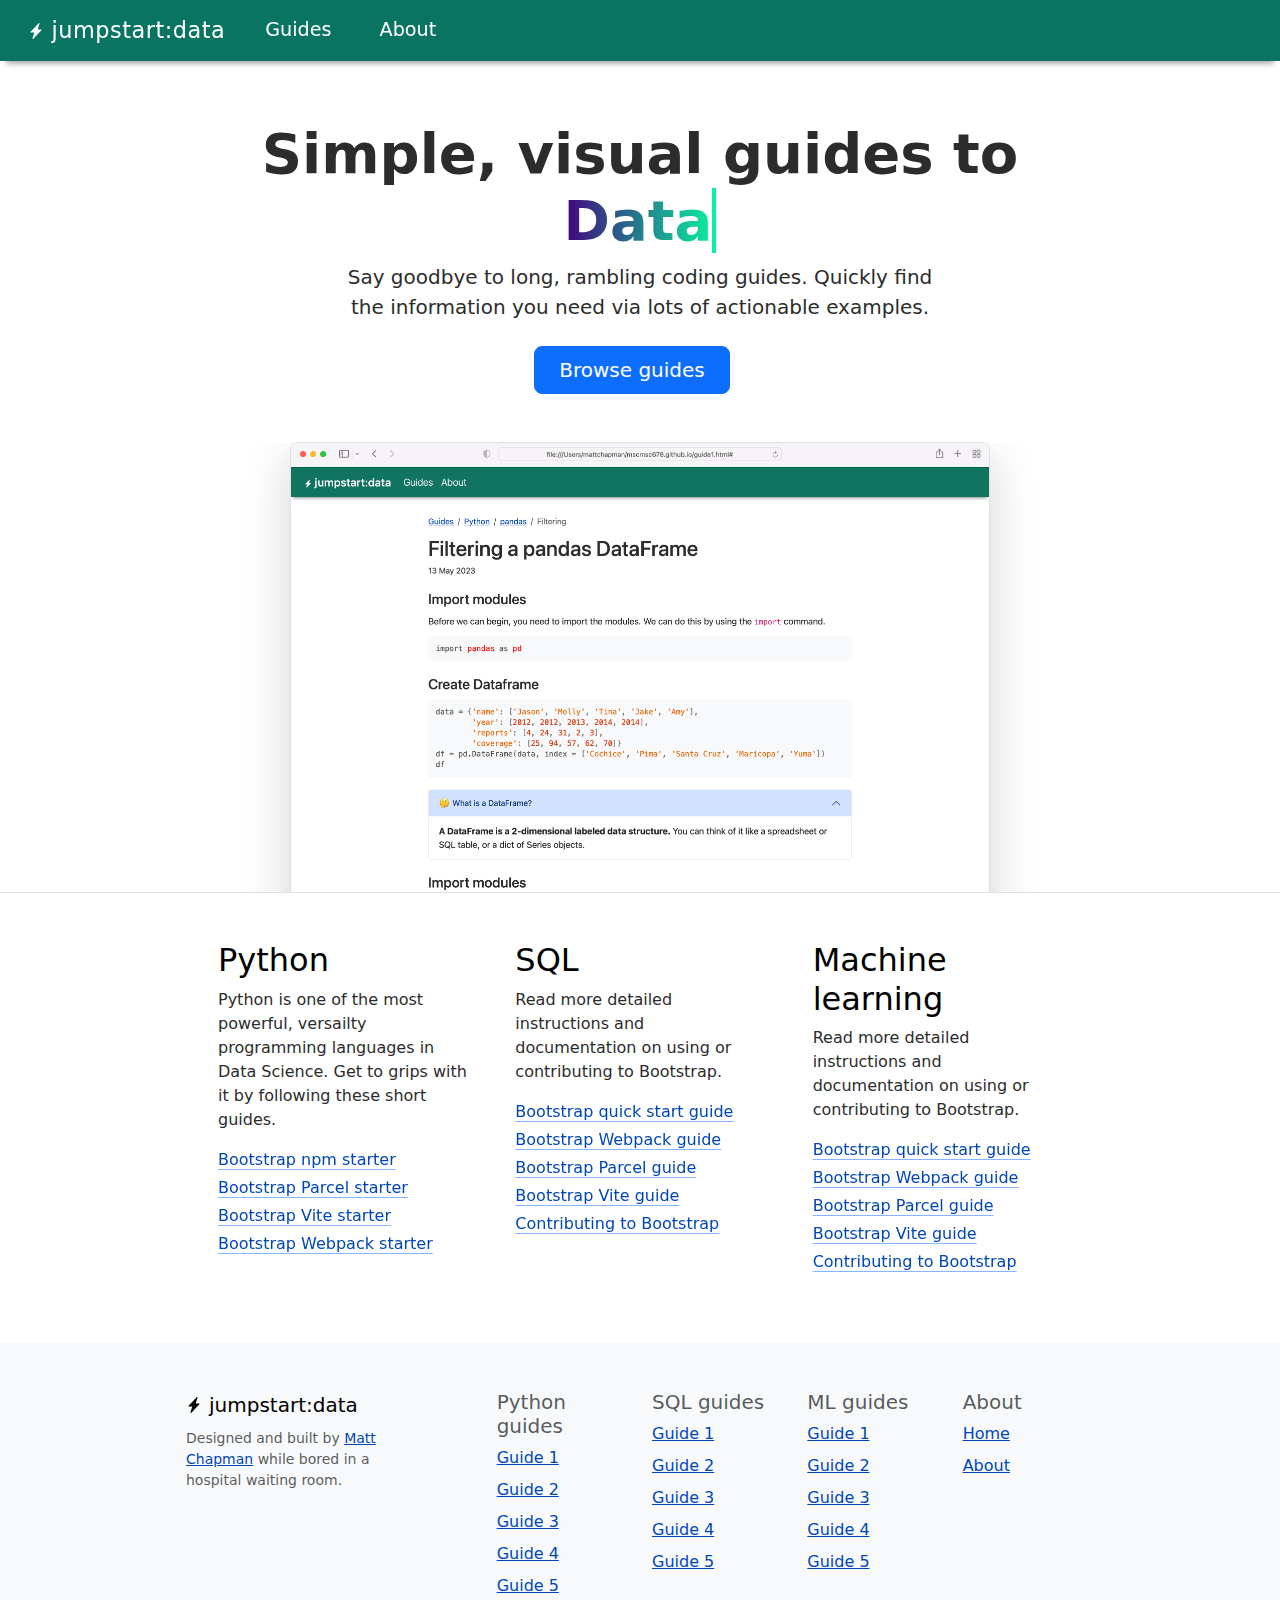
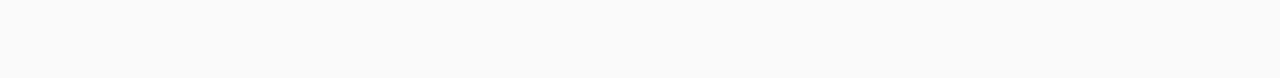
==== index.html @ bc406970 "fixed indentation and burger menu icon" ====
<!DOCTYPE html>
<html>
<head>
    <title>jumpstart:data</title>
    <meta charset="utf-8" />
    <meta name="viewport" content="width=device-width, initial-scale=1">
    <link href="https://cdn.jsdelivr.net/npm/bootstrap@5.3.0-alpha3/dist/css/bootstrap.min.css" rel="stylesheet">
    <link href="syntax.css" rel="stylesheet">
    <link href="custom.css" rel="stylesheet"> 
</head>
<body>

    <nav class="navbar navbar-expand-md navbar-dark fixed-top" style="background-color: rgba(0,111,92, .97)">
        <div class="container-fluid">
            <a href="#" class="navbar-brand mx-3">
                <svg xmlns="http://www.w3.org/2000/svg" width="16" height="16" fill="currentColor" class="bi bi-lightning-charge-fill" viewBox="0 0 16 16">
                    <path d="M11.251.068a.5.5 0 0 1 .227.58L9.677 6.5H13a.5.5 0 0 1 .364.843l-8 8.5a.5.5 0 0 1-.842-.49L6.323 9.5H3a.5.5 0 0 1-.364-.843l8-8.5a.5.5 0 0 1 .615-.09z"/>
                  </svg>
                jumpstart:data
            </a>
            <button class="navbar-toggler" data-bs-toggle="collapse" data-bs-target="#nav" aria-controls="nav" aria-label="Expand Navigation">
                <div class="navbar-toggler-icon"></div>
                <span>
                    <i class="fa fa-bars"></i>
                </span>
            </button>
            <div class="collapse navbar-collapse" id="nav">
                <ul class="navbar-nav">
                    <!-- <li class="nav-item">
                        <a href="index.html" class="nav-link active px-sm-0 px-md-2" aria-current="page">Home</a>
                    </li> -->
                    <li class="nav-item mx-3">
                        <a href="guide1.html" class="nav-link px-sm-0 px-md-2">Guides</a>
                    </li>
                    <li class="nav-item mx-3">
                        <a href="#" class="nav-link px-sm-0 px-md-2">About</a>
                    </li>
                    <!-- <li>
                        <div class="bd-search" id="docsearch" data-bd-docs-version="5.2"><button type="button" class="DocSearch DocSearch-Button" aria-label="Search"><span class="DocSearch-Button-Container"><svg width="20" height="20" class="DocSearch-Search-Icon" viewBox="0 0 20 20"><path d="M14.386 14.386l4.0877 4.0877-4.0877-4.0877c-2.9418 2.9419-7.7115 2.9419-10.6533 0-2.9419-2.9418-2.9419-7.7115 0-10.6533 2.9418-2.9419 7.7115-2.9419 10.6533 0 2.9419 2.9418 2.9419 7.7115 0 10.6533z" stroke="currentColor" fill="none" fill-rule="evenodd" stroke-linecap="round" stroke-linejoin="round"></path></svg><span class="DocSearch-Button-Placeholder">Search</span></span><span class="DocSearch-Button-Keys"><kbd class="DocSearch-Button-Key">⌘</kbd><kbd class="DocSearch-Button-Key">K</kbd></span></button></div>
                    </li> -->
                    <!-- <li class="nav-item d-none d-sm-block d-md-none">
                        <button type="button" class="btn btn-warning navbar-btn">
                            <a href="#" class="external text-decoration-none text-reset">Buy me a coffee?</a>
                        </button>
                    </li> -->
                </ul>                
                <!-- <form class="d-flex" role="search">
                    <input class="form-control me-2" type="search" placeholder="Search" aria-label="Search">
                    <button class="btn btn-outline-success" type="submit">Search</button>
                </form> -->
            </div>
            <!-- <button type="button" class="btn btn-warning navbar-btn d-none d-md-block">
                <a href="#" class="external text-decoration-none text-reset">Buy me a coffee?</a>
            </button> -->
        </div>
    </nav>

      <div class="px-4 pt-5 my-5 text-center border-bottom">
        <h1 class="display-4 fw-bold mt-4">Simple, visual guides to <br><a href="#" class="h1-gradient typewrite" data-period="2000" data-type='[ "Data Science", "Machine Learning", "Python", "Data Analysis", "SQL", "Artificial Intelligence" ]'><span class="wrap"></span></a></h1>
        <div class="col-lg-6 col-sm-8 col-12 mx-auto">
          <p class="lead mb-4">Say goodbye to long, rambling coding guides. Quickly find the information you need via lots of actionable examples.</p>
          <div class="d-grid gap-2 d-sm-flex justify-content-sm-center mb-5">
            <button type="button" class="btn btn-primary btn-lg px-4 me-sm-3">Browse guides</button>
            <!-- <button type="button" class="btn btn-outline-secondary btn-lg px-4">Secondary</button> -->
          </div>
        </div>
        <div class="overflow-hidden">
          <div class="container-fluid px-sm-5 px-0">
            <img src="example-guide.png" class="img-fluid border rounded-3 shadow-lg mb-4" alt="Example guide" width="700" height="500" loading="lazy">
          </div>
        </div>
      </div>

    <div class="container px-5 pt-0 pb-5">
      <div class="row g-5">
        <div class="col-md-6 col-xl-4">
          <h2 class="text-body-emphasis">Python</h2>
          <p>Python is one of the most powerful, versailty programming languages in Data Science. Get to grips with it by following these short guides.</p>
          <ul class="list-unstyled ps-0">
            <li>
              <a class="icon-link mb-1" href="https://github.com/twbs/examples/tree/main/icons-font" rel="noopener" target="_blank">
                <!-- <svg class="bi" width="16" height="16"><use xlink:href="#arrow-right-circle"></use></svg> -->
                Bootstrap npm starter
              </a>
            </li>
            <li>
              <a class="icon-link mb-1" href="https://github.com/twbs/examples/tree/main/parcel" rel="noopener" target="_blank">
                <!-- <svg class="bi" width="16" height="16"><use xlink:href="#arrow-right-circle"></use></svg> -->
                Bootstrap Parcel starter
              </a>
            </li>
            <li>
              <a class="icon-link mb-1" href="https://github.com/twbs/examples/tree/main/vite" rel="noopener" target="_blank">
                <!-- <svg class="bi" width="16" height="16"><use xlink:href="#arrow-right-circle"></use></svg> -->
                Bootstrap Vite starter
              </a>
            </li>
            <li>
              <a class="icon-link mb-1" href="https://github.com/twbs/examples/tree/main/webpack" rel="noopener" target="_blank">
                <!-- <svg class="bi" width="16" height="16"><use xlink:href="#arrow-right-circle"></use></svg> -->
                Bootstrap Webpack starter
              </a>
            </li>
          </ul>
        </div>
  
        <div class="col-md-6 col-xl-4">
          <h2 class="text-body-emphasis">SQL</h2>
          <p>Read more detailed instructions and documentation on using or contributing to Bootstrap.</p>
          <ul class="list-unstyled ps-0">
            <li>
              <a class="icon-link mb-1" href="/docs/5.3/getting-started/introduction/">
                <!-- <svg class="bi" width="16" height="16"><use xlink:href="#arrow-right-circle"></use></svg> -->
                Bootstrap quick start guide
              </a>
            </li>
            <li>
              <a class="icon-link mb-1" href="/docs/5.3/getting-started/webpack/">
                <!-- <svg class="bi" width="16" height="16"><use xlink:href="#arrow-right-circle"></use></svg> -->
                Bootstrap Webpack guide
              </a>
            </li>
            <li>
              <a class="icon-link mb-1" href="/docs/5.3/getting-started/parcel/">
                <!-- <svg class="bi" width="16" height="16"><use xlink:href="#arrow-right-circle"></use></svg> -->
                Bootstrap Parcel guide
              </a>
            </li>
            <li>
              <a class="icon-link mb-1" href="/docs/5.3/getting-started/vite/">
                <!-- <svg class="bi" width="16" height="16"><use xlink:href="#arrow-right-circle"></use></svg> -->
                Bootstrap Vite guide
              </a>
            </li>
            <li>
              <a class="icon-link mb-1" href="/docs/5.3/getting-started/contribute/">
                <!-- <svg class="bi" width="16" height="16"><use xlink:href="#arrow-right-circle"></use></svg> -->
                Contributing to Bootstrap
              </a>
            </li>
          </ul>
        </div>

      <div class="col-md-6 col-xl-4">
        <h2 class="text-body-emphasis">Machine learning</h2>
        <p>Read more detailed instructions and documentation on using or contributing to Bootstrap.</p>
        <ul class="list-unstyled ps-0">
          <li>
            <a class="icon-link mb-1" href="/docs/5.3/getting-started/introduction/">
              <!-- <svg class="bi" width="16" height="16"><use xlink:href="#arrow-right-circle"></use></svg> -->
              Bootstrap quick start guide
            </a>
          </li>
          <li>
            <a class="icon-link mb-1" href="/docs/5.3/getting-started/webpack/">
              <!-- <svg class="bi" width="16" height="16"><use xlink:href="#arrow-right-circle"></use></svg> -->
              Bootstrap Webpack guide
            </a>
          </li>
          <li>
            <a class="icon-link mb-1" href="/docs/5.3/getting-started/parcel/">
              <!-- <svg class="bi" width="16" height="16"><use xlink:href="#arrow-right-circle"></use></svg> -->
              Bootstrap Parcel guide
            </a>
          </li>
          <li>
            <a class="icon-link mb-1" href="/docs/5.3/getting-started/vite/">
              <!-- <svg class="bi" width="16" height="16"><use xlink:href="#arrow-right-circle"></use></svg> -->
              Bootstrap Vite guide
            </a>
          </li>
          <li>
            <a class="icon-link mb-1" href="/docs/5.3/getting-started/contribute/">
              <!-- <svg class="bi" width="16" height="16"><use xlink:href="#arrow-right-circle"></use></svg> -->
              Contributing to Bootstrap
            </a>
          </li>
        </ul>
      </div>
    </div>
    </div>

    <footer class="bd-footer px-3 pt-5 py-4 py-md-5 bg-body-tertiary">
        <div class="container px-4 px-md-3 text-body-secondary">
          <div class="row">
            <div class="col-lg-3 mb-3">
              <!-- <a class="d-inline-flex align-items-center mb-2 text-body-emphasis text-decoration-none" href="/" aria-label="Jumpstart Data">
                <svg xmlns="http://www.w3.org/2000/svg" width="40" height="32" class="d-block me-2" viewBox="0 0 118 94" role="img"><title>Bootstrap</title><path fill-rule="evenodd" clip-rule="evenodd" d="M24.509 0c-6.733 0-11.715 5.893-11.492 12.284.214 6.14-.064 14.092-2.066 20.577C8.943 39.365 5.547 43.485 0 44.014v5.972c5.547.529 8.943 4.649 10.951 11.153 2.002 6.485 2.28 14.437 2.066 20.577C12.794 88.106 17.776 94 24.51 94H93.5c6.733 0 11.714-5.893 11.491-12.284-.214-6.14.064-14.092 2.066-20.577 2.009-6.504 5.396-10.624 10.943-11.153v-5.972c-5.547-.529-8.934-4.649-10.943-11.153-2.002-6.484-2.28-14.437-2.066-20.577C105.214 5.894 100.233 0 93.5 0H24.508zM80 57.863C80 66.663 73.436 72 62.543 72H44a2 2 0 01-2-2V24a2 2 0 012-2h18.437c9.083 0 15.044 4.92 15.044 12.474 0 5.302-4.01 10.049-9.119 10.88v.277C75.317 46.394 80 51.21 80 57.863zM60.521 28.34H49.948v14.934h8.905c6.884 0 10.68-2.772 10.68-7.727 0-4.643-3.264-7.207-9.012-7.207zM49.948 49.2v16.458H60.91c7.167 0 10.964-2.876 10.964-8.281 0-5.406-3.903-8.178-11.425-8.178H49.948z" fill="currentColor"></path></svg>
                <span class="fs-5">Matt Chapman</span>
              </a> -->
              <a class="d-inline-flex align-items-center mb-2 text-body-emphasis text-decoration-none" href="#" aria-label="Jumpstart Data">
                <svg xmlns="http://www.w3.org/2000/svg" width="16" height="16" fill="currentColor" class="bi bi-lightning-charge-fill" viewBox="0 0 16 16">
                    <path d="M11.251.068a.5.5 0 0 1 .227.58L9.677 6.5H13a.5.5 0 0 1 .364.843l-8 8.5a.5.5 0 0 1-.842-.49L6.323 9.5H3a.5.5 0 0 1-.364-.843l8-8.5a.5.5 0 0 1 .615-.09z"/>
                </svg>
                  <span class="fs-5 footer-brand">jumpstart:data</span>
              </a>
              <ul class="list-unstyled small">
                <li class="mb-2">Designed and built by <a href="https://medium.com/@mattchapmanmsc">Matt Chapman</a> while bored in a hospital waiting room.</a></li>
                <!-- <li class="mb-2">Code licensed <a href="https://github.com/twbs/bootstrap/blob/main/LICENSE" target="_blank" rel="license noopener">MIT</a>, docs <a href="https://creativecommons.org/licenses/by/3.0/" target="_blank" rel="license noopener">CC BY 3.0</a>.</li> -->
              </ul>
            </div>
            <div class="col-6 col-lg-2 offset-lg-1 mb-3">
              <h5>Python guides</h5>
              <ul class="list-unstyled">
                <li class="mb-2"><a href="#">Guide 1</a></li>
                <li class="mb-2"><a href="#">Guide 2</a></li>
                <li class="mb-2"><a href="#">Guide 3</a></li>
                <li class="mb-2"><a href="#">Guide 4</a></li>
                <li class="mb-2"><a href="#">Guide 5</a></li>
              </ul>
            </div>
            <div class="col-6 col-lg-2 mb-3">
              <h5>SQL guides</h5>
              <ul class="list-unstyled">
                <li class="mb-2"><a href="#">Guide 1</a></li>
                <li class="mb-2"><a href="#">Guide 2</a></li>
                <li class="mb-2"><a href="#">Guide 3</a></li>
                <li class="mb-2"><a href="#">Guide 4</a></li>
                <li class="mb-2"><a href="#">Guide 5</a></li>
              </ul>
            </div>
            <div class="col-6 col-lg-2 mb-3">
              <h5>ML guides</h5>
              <ul class="list-unstyled">
                <li class="mb-2"><a href="#">Guide 1</a></li>
                <li class="mb-2"><a href="#">Guide 2</a></li>
                <li class="mb-2"><a href="#">Guide 3</a></li>
                <li class="mb-2"><a href="#">Guide 4</a></li>
                <li class="mb-2"><a href="#">Guide 5</a></li>
              </ul>
            </div>
            <div class="col-6 col-lg-2 mb-3">
              <h5>About</h5>
              <ul class="list-unstyled">
                <li class="mb-2"><a href="#">Home</a></li>
                <li class="mb-2"><a href="#">About</a></li>
              </ul>
            </div>
          </div>
        </div>
      </footer>

    <!-- JS scripts -->
    <!-- <script src="https://cdn.jsdelivr.net/npm/bootstrap@5.3.0-alpha3/dist/js/bootstrap.bundle.min.js" integrity="sha384-ENjdO4Dr2bkBIFxQpeoTz1HIcje39Wm4jDKdf19U8gI4ddQ3GYNS7NTKfAdVQSZe" crossorigin="anonymous"></script> -->
    <script src="https://cdn.jsdelivr.net/npm/@popperjs/core@2.11.7/dist/umd/popper.min.js" integrity="sha384-zYPOMqeu1DAVkHiLqWBUTcbYfZ8osu1Nd6Z89ify25QV9guujx43ITvfi12/QExE" crossorigin="anonymous"></script>
    <script src="https://cdn.jsdelivr.net/npm/bootstrap@5.3.0-alpha3/dist/js/bootstrap.min.js" integrity="sha384-Y4oOpwW3duJdCWv5ly8SCFYWqFDsfob/3GkgExXKV4idmbt98QcxXYs9UoXAB7BZ" crossorigin="anonymous"></script>
    <script src="typewrite.js"></script>
</body>
---- syntax.css ----
/* Background */ .chroma { background-color: #F8F9FA}
/* Error */ .chroma .err { color: #ff0000;}
/* LineTableTD */ .chroma .lntd {vertical-align: top; padding: 0; margin: 0; border: 0; }
/* LineTable */ .chroma .lntable {border-spacing: 0; padding: 0; margin: 0; border: 0; width: 100%; overflow: auto; display: block; }
/* LineHighlight */ .chroma .hl { background-color: #ffffcc; display: block; width: 100% }
/* LineNumbersTable */ .chroma .lnt {margin-right: 0.4em; padding: 0 0.4em 0 0.4em; display: block; }
/* LineNumbers */ .chroma .ln {margin-right: 0.4em; padding: 0 0.4em 0 0.4em; }
/* Keyword */ .chroma .k { color: #494845; /*font-weight: bold }*/ }
/* KeywordConstant */ .chroma .kc { color: #494845; /*font-weight: bold }*/ }
/* KeywordDeclaration */ .chroma .kd { color: #494845; /*font-weight: bold }*/ }
/* KeywordNamespace */ .chroma .kn { color: #494845; /*font-weight: bold }*/ }
/* KeywordPseudo */ .chroma .kp { color: #0088ff; /*font-weight: bold }*/ }
/* KeywordReserved */ .chroma .kr { color: #228899; /*font-weight: bold }*/ }
/* KeywordType */ .chroma .kt { color: #6666ff; /*font-weight: bold }*/ }
.chroma .n { color: #4b4b4b }
/* NameAttribute */ .chroma .na { color: #ff0000 }
/* NameBuiltin */ .chroma .nb { color: #ff0000 }
/* NameClass */ .chroma .nc { color: #ff0000; /*font-weight: bold }*/ }
/* NameConstant */ .chroma .no { color: #ff0000; /*font-weight: bold }*/ }
/* NameDecorator */ .chroma .nd { color: #ff0000; /*font-weight: bold }*/ }
/* NameEntity */ .chroma .ni { color: #ff0000 }
/* NameException */ .chroma .ne { color: #ff0000; /*font-weight: bold }*/ }
/* NameFunction */ .chroma .nf { color: #ff0000; /*font-weight: bold }*/ }
/* NameLabel */ .chroma .nl { color: #ff0000; /*font-weight: bold }*/ }
/* NameNamespace */ .chroma .nn { color: #ff0000; /*font-weight: bold }*/ }
/* NameTag */ .chroma .nt { color: #ff0000 }
/* NameVariable */ .chroma .nv { color: #ff0000 }
/* NameVariableClass */ .chroma .vc { color: #ff0000 }
/* NameVariableGlobal */ .chroma .vg { color: #ff0000 }
/* NameVariableInstance */ .chroma .vi { color: #ff0000 }
/* LiteralString */ .chroma .s { }
/* LiteralStringAffix */ .chroma .s1 { color: #ea6900  }
/* LiteralStringBacktick */ .chroma .sb { }
/* LiteralStringChar */ .chroma .sc { color: #ea6900}
/* LiteralStringDoc */ .chroma .sd { color: #ea6900}
/* LiteralStringEscape */ .chroma .se { color: #ea6900; ; /*font-weight: bold }*/ }
/* LiteralStringInterpol */ .chroma .si { background-color: #eeeeee }
/* LiteralStringOther */ .chroma .sx { color: #ea6900; }
/* LiteralStringRegex */ .chroma .sr { color: #ea6900; }
/* LiteralStringSymbol */ .chroma .ss { color: #ea6900; }
/* LiteralNumber */ .chroma .m { color: #d63200; /*font-weight: bold }*/ }
/* LiteralNumberBin */ .chroma .mb { color: #d63200; /*font-weight: bold }*/ }
/* LiteralNumberFloat */ .chroma .mf { color: #d63200; /*font-weight: bold }*/ }
/* LiteralNumberHex */ .chroma .mh { color: #d63200; /*font-weight: bold }*/ }
/* LiteralNumberInteger */ .chroma .mi { color: #d63200; /*font-weight: bold }*/ }
/* LiteralNumberIntegerLong */ .chroma .il { color: #d63200; /*font-weight: bold }*/ }
/* LiteralNumberOct */ .chroma .mo { color: #d63200; /*font-weight: bold }*/ }
/* Operator */ .chroma .o { color: #333333 }
/* OperatorWord */ .chroma .ow { color: #333333; /*font-weight: bold }*/ }
/* Comment */ .chroma .c { color: #bb8000; font-style: italic }
/* CommentHashbang */ .chroma .ch { color: #bb8000; font-style: italic }
/* CommentMultiline */ .chroma .cm { color: #bb8000; font-style: italic }
/* CommentSingle */ .chroma .c1 { color: #bb8000; font-style: italic }
/* CommentSpecial */ .chroma .cs { color: #bb8000; /*font-weight: bold }*/ font-style: italic }
/* CommentPreproc */ .chroma .cp { color: #bb8000 }
/* CommentPreprocFile */ .chroma .cpf { color: #bb8000 }
/* GenericDeleted */ .chroma .gd { color: #a00000 }
/* GenericEmph */ .chroma .ge { font-style: italic }
/* GenericError */ .chroma .gr { color: #ff0000 }
/* GenericHeading */ .chroma .gh { color: #000080; /*font-weight: bold }*/ }
/* GenericInserted */ .chroma .gi { color: #00a000 }
/* GenericOutput */ .chroma .go { color: #888888 }
/* GenericPrompt */ .chroma .gp { color: #c65d09; /*font-weight: bold }*/ }
/* GenericStrong */ .chroma .gs { font-weight: bold }
/* GenericSubheading */ .chroma .gu { color: #800080; /*font-weight: bold }*/ }
/* GenericTraceback */ .chroma .gt { color: #0044dd }
/* TextWhitespace */ .chroma .w { color: #bbbbbb }
---- custom.css ----
@charset "UTF-8";

.mb-0 {
    margin-bottom: 0!important;
}

.bd-lead {
    font-size: calc(1.275rem + .3vw);
    font-weight: 300;
    margin-top: 10px;
}

.btn-warning {
    /* background-color: #FF6718;
    border: 0;
    color: white; */
    font-weight: 500;
}

.navbar-toggler {
    border: 0;
}

.h1-gradient {
    background: linear-gradient(.25turn, #42047e, #07f49e);
    -webkit-background-clip: text;
    -webkit-text-fill-color: transparent;
    text-decoration: none;
}

/* a {
    text-decoration: none;
} */

.overflow-hidden {
    max-height: 50vh;
}

@media (max-width: 1000px) {
    .overflow-hidden {max-height: 50vh}
}

@media (max-width: 800px) {
    .overflow-hidden {max-height: 43vh}
}

@media (max-width: 700px) {
    .overflow-hidden {max-height: 39vh}
}

@media (max-width: 650px) {
    .overflow-hidden {max-height: 35vh}
}

@media (max-width: 600px) {
    .overflow-hidden {max-height: 34vh}
}

@media (max-width: 550px) {
    .overflow-hidden {max-height: 33vh}
}

@media (max-width: 500px) {
    .overflow-hidden {max-height: 32vh}
}

@media (max-width: 450px) {
.display-4 {font-size: calc(1.275rem + 2.5vw);}
.overflow-hidden {max-height: 28vh}
}

@media (max-width: 400px) {
    /* .overflow-hidden {max-height: 25vh} */
    .overflow-hidden {display: none;}
}

.footer-brand {
    font-weight: 500;
    margin-left: 7px;
}

/* @media (max-width: 370px) {
    .display-4 {font-size: calc(1.275rem + 1.8vw);}
    .overflow-hidden {max-height: 22vh;}
    }

@media (max-width: 350px) {
    .overflow-hidden {max-height: 18vh}
} */

.image-bg {
    background-image: linear-gradient(-45deg, #48A4FF 50%, #ff5085 50%);
    /* background-size: cover; */
    filter: blur(72px);
    margin-left: auto;
    margin-right: auto;
    /* max-width: 300px; */
    width: 200px;
    height: 200px;
    position: relative;
    /* z-index: 1; */
    /* position: absolute;
    z-index: 1; */
}

.hero-image {
    /* filter: drop-shadow(1px 1px 3px rgb(0 0 0 / 0.4)); */
    /* background-image: linear-gradient(-45deg, #bd34fe 50%, #47caff 50%); */
    /* backdrop-filter: blur(72px); */
    position: absolute;
    left:0;
    right:0;
    top:110px;
    bottom:0;
    /* margin-left: auto;
    margin-right: auto; */
    /* width: 200px; */
    /* height: 200px; */
    /* position: relative; */
    /* z-index: 2; */
    /* position: absolute; */
    /* z-index: 10;
    /* background-color: blue; */
}

  

  


/* ---------------------------------------------------------
/* Computer Modern font
---------------------------------------------------------*/
/*
@font-face {
  font-family: "Computer Modern";
  src: url(../fonts/cmunbi.ttf);
  font-weight: bold;
  font-style: italic, oblique;
}
@font-face {
  font-family: "Computer Modern";
  src: url(../fonts/cmunbx.ttf);
  font-weight: bold;
}
@font-face {
  font-family: "Computer Modern";
  src: url(../fonts/cmunti.ttf);
  font-style: italic, oblique;
}
@font-face {
  font-family: "Computer Modern";
  src: url(../fonts/cmunrm.ttf);
  font-weight: normal;
  font-style: normal;
}
*/

/* ---------------------------------------------------------
/* Fontawesome
---------------------------------------------------------*/

/*!
 *  Font Awesome 4.7.0 by @davegandy - http://fontawesome.io - @fontawesome
 *  License - http://fontawesome.io/license (Font: SIL OFL 1.1, CSS: MIT License)
 */

@font-face {
    font-family: FontAwesome;
    src: url(../fonts/fontawesome-webfont.eot?v=4.7.0);
    src: url(../fonts/fontawesome-webfont.eot?#iefix&v=4.7.0) format("embedded-opentype"), url(../fonts/fontawesome-webfont.woff2?v=4.7.0) format("woff2"), url(../fonts/fontawesome-webfont.woff?v=4.7.0) format("woff"), url(../fonts/fontawesome-webfont.ttf?v=4.7.0) format("truetype"), url(../fonts/fontawesome-webfont.svg?v=4.7.0#fontawesomeregular) format("svg");
    font-weight: 400;
    font-style: normal
}
.fa {
    display: inline-block;
    font: normal normal normal 14px/1 FontAwesome;
    font-size: inherit;
    text-rendering: auto;
    -webkit-font-smoothing: antialiased;
    -moz-osx-font-smoothing: grayscale
}

.fa-lg {
    font-size: 1.333333em;
    line-height: .75em;
    vertical-align: -15%
}
.fa-2x {
    font-size: 2em
}
.fa-3x {
    font-size: 3em
}
.fa-4x {
    font-size: 4em
}
.fa-5x {
    font-size: 5em
}
.fa-fw {
    width: 1.285714em;
    text-align: center
}
.fa-tag:before {
    content: ""
}
.fa-folder:before {
    content: ""
}
.fa-facebook:before {
    content: ""
}
.fa-google-plus:before {
    content: ""
}
.fa-linkedin:before {
    content: ""
}
.fa-rss:before {
    content: ""
}
.fa-rss-square:before {
    content: ""
}
.fa-twitter:before {
    content: ""
}
.sr-only {
    position: absolute;
    width: 1px;
    height: 1px;
    padding: 0;
    margin: -1px;
    overflow: hidden;
    clip: rect(0, 0, 0, 0);
    border: 0
}
.sr-only-focusable:active,
.sr-only-focusable:focus {
    position: static;
    width: auto;
    height: auto;
    margin: 0;
    overflow: visible;
    clip: auto
}

/* ---------------------------------------------------------
/* Sticky footer styles
---------------------------------------------------------*/
html {
  position: relative;
  min-height: 100%;
}
body {
  /* Margin bottom by footer height */
  margin-bottom: 0;
  color:#2c2c2c;
  /* font-family: 'Muli', sans-serif; */
}
.footer {
  position: absolute;
  bottom: 0;
  width: 100%;
  /* Set the fixed height of the footer here */
  height: 60px;
  line-height: 60px; /* Vertically center the text there */
  font-size: 15px;
}

/* ---------------------------------------------------------
Basic page styling
---------------------------------------------------------*/
/* Not required for template or sticky footer method. */

body > .container {
  padding: 80px 15px 0;
}

.footer > .container {
  padding-right: 15px;
  padding-left: 15px;
}

a {
  color: #0046B7;
}

a:hover {
  color: #0056FF;
}

.container {
  max-width: 940px;
}

.content {
  font-size: 1.1em;
}

/* ---------------------------------------------------------
Header
---------------------------------------------------------*/

h1, h2, h3, h4, h5, h6 {
  /* font-family: 'Muli', sans-serif; */
  /* font-weight: bold; */
  font-weight: 500;
  line-height: 1.2;
}

/* ---------------------------------------------------------
Navbar
---------------------------------------------------------*/

.navbar {
  background-color: #d61c14;
  border-bottom: 0px;
  -webkit-box-shadow: 0 8px 6px -6px #999;
  -moz-box-shadow: 0 8px 6px -6px #999;
  box-shadow: 0 8px 6px -6px #999;
}

.navbar .navbar-brand, .navbar .navbar-brand:hover {
  color: #fff;
  letter-spacing: 0.5px;
  font-weight: 500;
  /* text-transform: uppercase; */
  font-size: 1.4em;
}

.navbar-nav > li > a {
  color: #fff;
  /* text-transform: uppercase; */
  font-size: 1.2em;
  font-weight: 300;
}

.navbar-toggler-icon { 
  background-image: url("data:image/svg+xml;charset=utf8,%3Csvg viewBox='0 0 30 30' xmlns='http://www.w3.org/2000/svg'%3E%3Cpath stroke='rgba(255, 255, 255, 1)' stroke-width='2' stroke-linecap='round' stroke-miterlimit='10' d='M4 7h22M4 15h22M4 23h22'/%3E%3C/svg%3E")
}

/* ---------------------------------------------------------
Homepage
---------------------------------------------------------*/

.homepage h1 {
  text-align: center;
  margin: 0px 0px 30px 0px;
  line-height: 1em;
}

.homepage h1 .major_line{
  font-size: 0.9em;
  font-weight: 700;
}

.homepage h1 .minor_line{
  font-size: .6em;
  font-weight: 400;
}

.homepage h2 {
  text-align: left;
  font-size: 1.65em;
  font-weight: 700;
  color: #626262;
  margin: 0px 0px 20px 0px;
  padding: 7px 20px 7px 20px;
  border: solid 1px #bbb;
  background-color: #e4e4e4;
}

.homepage h3 {
  font-size: 1.4em;
  font-weight: 700;
}

.homepage h3.category_header {
  background-color: #f7f6f6;
  color: rgb(84, 84, 84);
  padding: 10px 20px 10px 20px;
  border: solid 1px #e6e6e6;
  margin-bottom: 20px;
}

.homepage h4 {
  font-size: 1.2em;
  font-weight: normal;
}

.homepage h4 .card_header {
  font-size: 1.2em;
}

.homepage p{
  font-size: 1.1em;
}

.homepage .blurb{
  margin-bottom: 1.5em;
}

/* ---------------------------------------------------------
Homepage cards
---------------------------------------------------------*/

.homepage .card{
  border-radius: 0rem;
  margin-bottom: 20px;
}

.homepage .card-header {
  background-color: rgba(255, 255, 255, 1);
}

.homepage .card-body ul{
    padding-left: 20px;
    margin-bottom: 0;
  }

  .homepage .card-body li{
    font-size: 1.05em;
  }

@media (min-width: 480px) {
  .homepage .card-body {
    -webkit-columns: 384px 2;
      -moz-columns: 384px 2;
          columns: 384px 2;
  }}

  .homepage .article_list li{
    font-size: 1em;
  }

  .article_list .date_published {
    font-size: .7em;
  }

  .homepage .article_list {
    -webkit-columns: 1;
    -moz-columns: 1;
    columns: 1;
  }
 
  @media (min-width: 480px) {
    .homepage .article_list {
      -webkit-columns: 1;
      -moz-columns: 1;
      columns: 1;
    }
    
    .homepage .article_list li{
      font-size: 1.2em;
    }
  }
  

/* ---------------------------------------------------------
Technical Notes
---------------------------------------------------------*/

.technical_note, .page {
  /* font-family: 'Muli', sans-serif; */
}

.technical_note .technical_note_date{
  margin-bottom:1em;
}

.technical_note .mjx-math{
  font-size: 1.1em;
}

.technical_note h1, .page h1{
  font-size: 2.4rem;
  font-size: calc(1.325rem + 1.5vw);
}

.technical_note h2{
  /* font-size: 1.3em; */
  font-size: calc(1.325rem + .5vw);
  /* font-weight: bold; */
  font-weight: 500;
  margin-top: 1em;
  margin-bottom: .5em;
}

.technical_note h3{
  font-size: 1.1em;
  /* font-weight: bold; */
  font-weight: 500;
  margin-top: 1em;
}

.technical_note h4{
  font-size: 1.05em;
  /* font-weight: bold; */
  font-weight: 500;
  margin-top: 1em;
}

.technical_note h5{
  font-size: 1em;
  /* font-weight: bold; */
  font-weight: 500;
  margin-top: 1em;
}

.technical_note li p {
  margin-bottom: 0rem;
}

/* ---------------------------------------------------------
Articles
---------------------------------------------------------*/

.article h1{
  font-weight: bold;
  /* font-family: 'Muli', sans-serif; */
  text-align: center;
  margin-bottom:10px;
}

.article header {
  margin: 0 0 30px 0;
}

.article .content{
  font-family: "Crimson Text", serif;
} 

.article .content p {
  font-size: 1.3em;
  line-height: 1.5em;
  padding-top:.25em;
  padding-bottom:.25em;
}

.article .content li {
  font-size: 1.3em;
  line-height: 1.5em;
}

.article .content blockquote{
  font-style: italic;
  font-size: 1.1em;
  padding: 0 4em 0 4em;
  color: #776f68;
}

.article .article_date{
  font-size: 1.4em;
  text-align: center;
  /* font-family: 'Muli', sans-serif; */
}

.article h2{
  font-size: 1.6em;
  margin-top: 1em;
  margin-bottom: .5em;
  /* font-family: 'Muli', sans-serif; */
  font-weight: bold;
}

.article h3{
  font-size: 1.5em;
  /* font-family: 'Muli', sans-serif; */
  font-weight: bold;
}

.article h4{
  font-size: 1.4em;
  /* font-family: 'Muli', sans-serif; */
  font-weight: bold;
}

.article h5{
  font-size: 1.4em;
  /* font-family: 'Muli', sans-serif; */
  font-style:italic;
}

.article .footnotes li {
  font-size: .9em;
  color: #444444;
}

/* ---------------------------------------------------------
Code
---------------------------------------------------------*/

pre code{
  color:#747474;
}

pre {
  padding: .5em;
  display: block;
  margin-bottom: .5em;
  font-size: .85em;
}

.highlight pre{
  /* border: 1px solid #ccc; */
  line-height: 1.42857143;
  padding: 1em;
  /* border-radius: 5px; */
}

/* ---------------------------------------------------------
Images
---------------------------------------------------------*/

img{
  max-width: 100%;
  height: auto;
  width: 100%\9; /* ie8 */
  display:block;
    margin-left: auto;
    margin-right: auto;
}

/* ---------------------------------------------------------
Bug reporting
---------------------------------------------------------*/

.bug_reporting{
    padding: 1em;
    border: solid 1px #e6e6e6;
    margin-top: 3em;

}

.bug_reporting h4{
    margin: 0 0 10px 0;
    font-size: 18px;
}

.bug_reporting p{
    margin: 0;
    font-size: 16px;
}



/* ---------------------------------------------------------
Flashcards
---------------------------------------------------------*/

.flashcard {
  max-height: 400px !important;
  -webkit-box-shadow: 8px 8px 5px -4px rgba(175, 175, 175, 0.8);
  -moz-box-shadow: 8px 8px 5px -4px rgba(175, 175, 175, 0.8);
  box-shadow: 8px 8px 5px -4px rgba(175, 175, 175, 0.8);
  display: block;
  margin-right: auto;
  margin-left: auto;
}

.flashcard_banner {
  margin-bottom: 1.5em;
  font-size: 1.1em;
  text-align: center;
}

/* ---------------------------------------------------------
Tables
---------------------------------------------------------*/

table{
  margin: 1em;
}

table,tr,th,td{
  font-family: sans-serif;
  border:1px solid black;
  border-collapse:collapse;
  padding: 5px;
  font-size: .95em;
}

td, th{
  text-align:left;
  vertical-align:middle;
  word-break:break-all;
}

th{
  font-weight:bold;
}

/* ---------------------------------------------------------
Render Math
---------------------------------------------------------*/

.technical_note .MathJax {
  -webkit-font-smoothing: antialiased;
  background: inherit !important;
  border: none !important;
  font-size: 1.3em !important;
}

.article .MathJax {
  font-size: 1em !important;;
  }
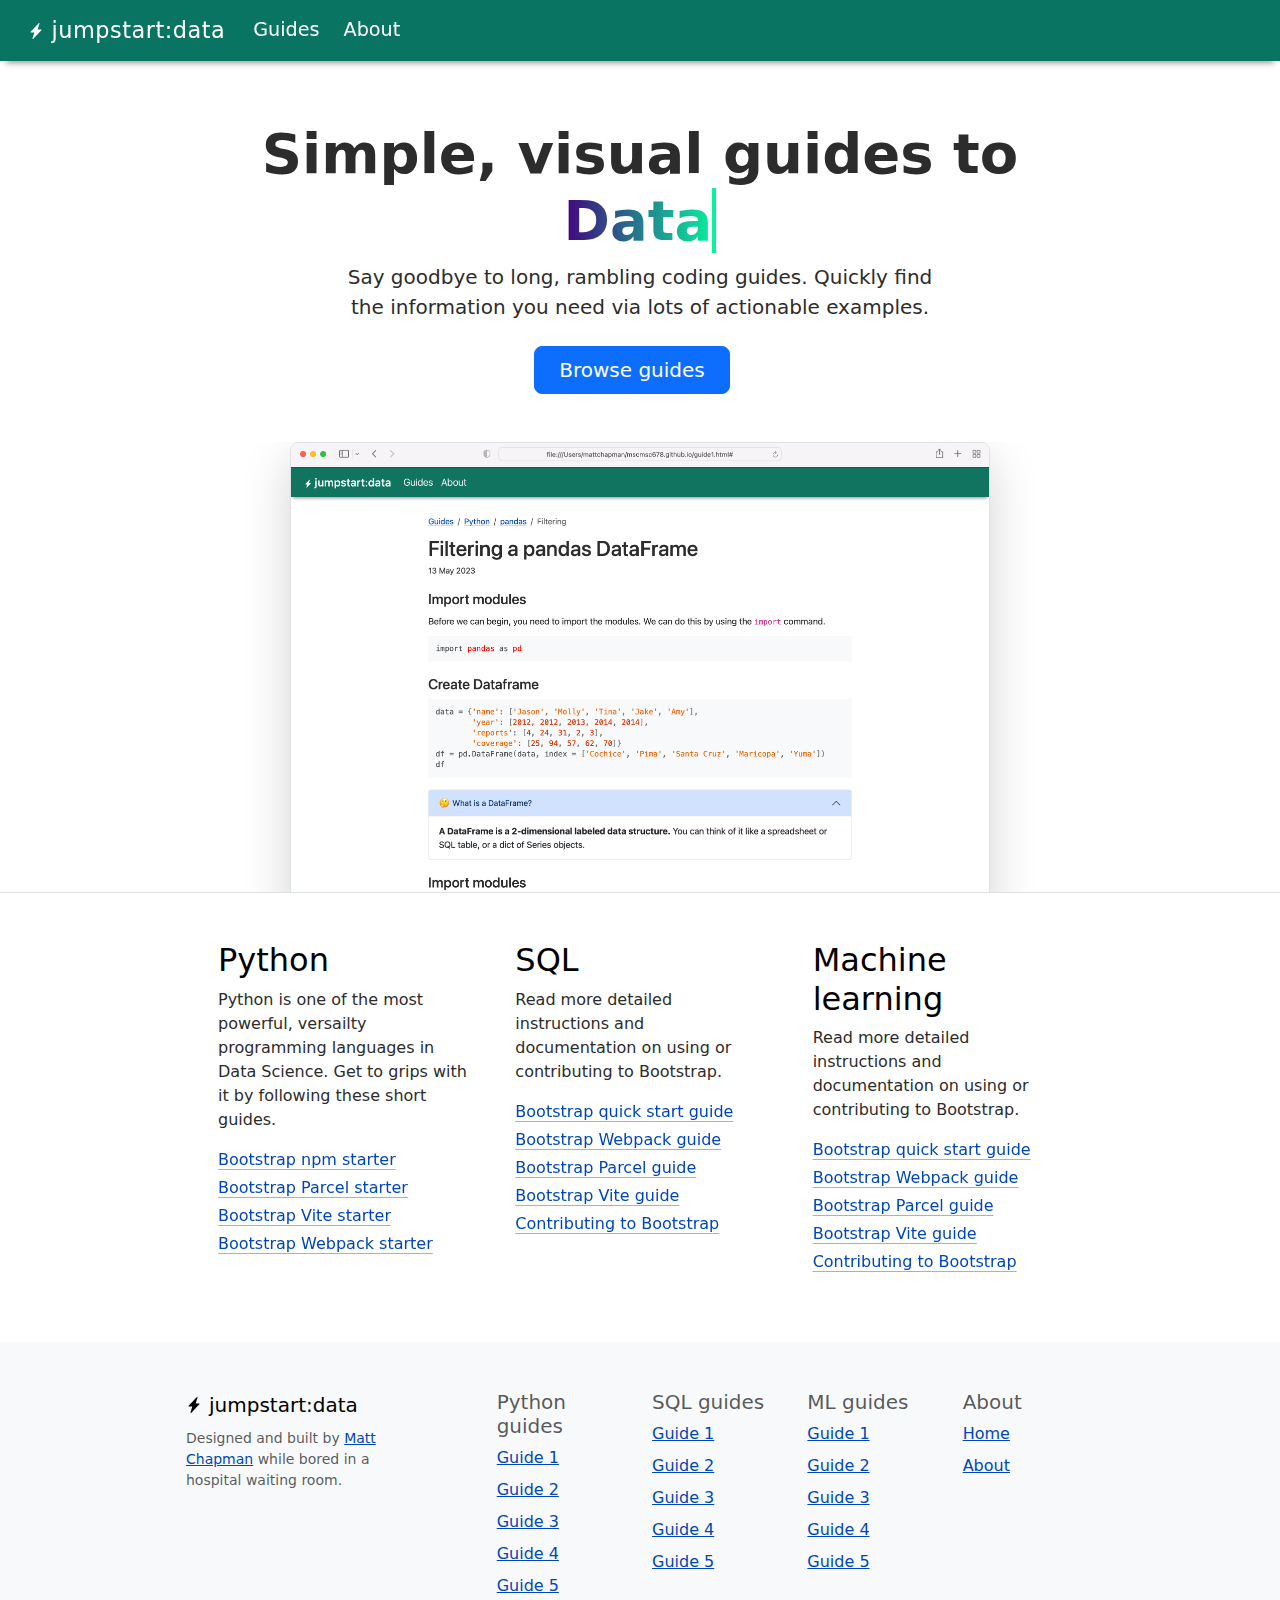
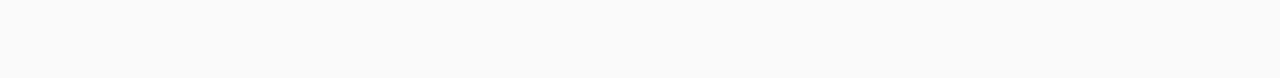
==== commit f838ca3b: "fixed indentation" ====
--- a/index.html
+++ b/index.html
@@ -12,7 +12,7 @@
 
     <nav class="navbar navbar-expand-md navbar-dark fixed-top" style="background-color: rgba(0,111,92, .97)">
         <div class="container-fluid">
-            <a href="#" class="navbar-brand mx-3">
+            <a href="#" class="navbar-brand mx-lg-3 mx-1">
                 <svg xmlns="http://www.w3.org/2000/svg" width="16" height="16" fill="currentColor" class="bi bi-lightning-charge-fill" viewBox="0 0 16 16">
                     <path d="M11.251.068a.5.5 0 0 1 .227.58L9.677 6.5H13a.5.5 0 0 1 .364.843l-8 8.5a.5.5 0 0 1-.842-.49L6.323 9.5H3a.5.5 0 0 1-.364-.843l8-8.5a.5.5 0 0 1 .615-.09z"/>
                   </svg>
@@ -29,10 +29,10 @@
                     <!-- <li class="nav-item">
                         <a href="index.html" class="nav-link active px-sm-0 px-md-2" aria-current="page">Home</a>
                     </li> -->
-                    <li class="nav-item mx-3">
+                    <li class="nav-item mx-1">
                         <a href="guide1.html" class="nav-link px-sm-0 px-md-2">Guides</a>
                     </li>
-                    <li class="nav-item mx-3">
+                    <li class="nav-item mx-1">
                         <a href="#" class="nav-link px-sm-0 px-md-2">About</a>
                     </li>
                     <!-- <li>
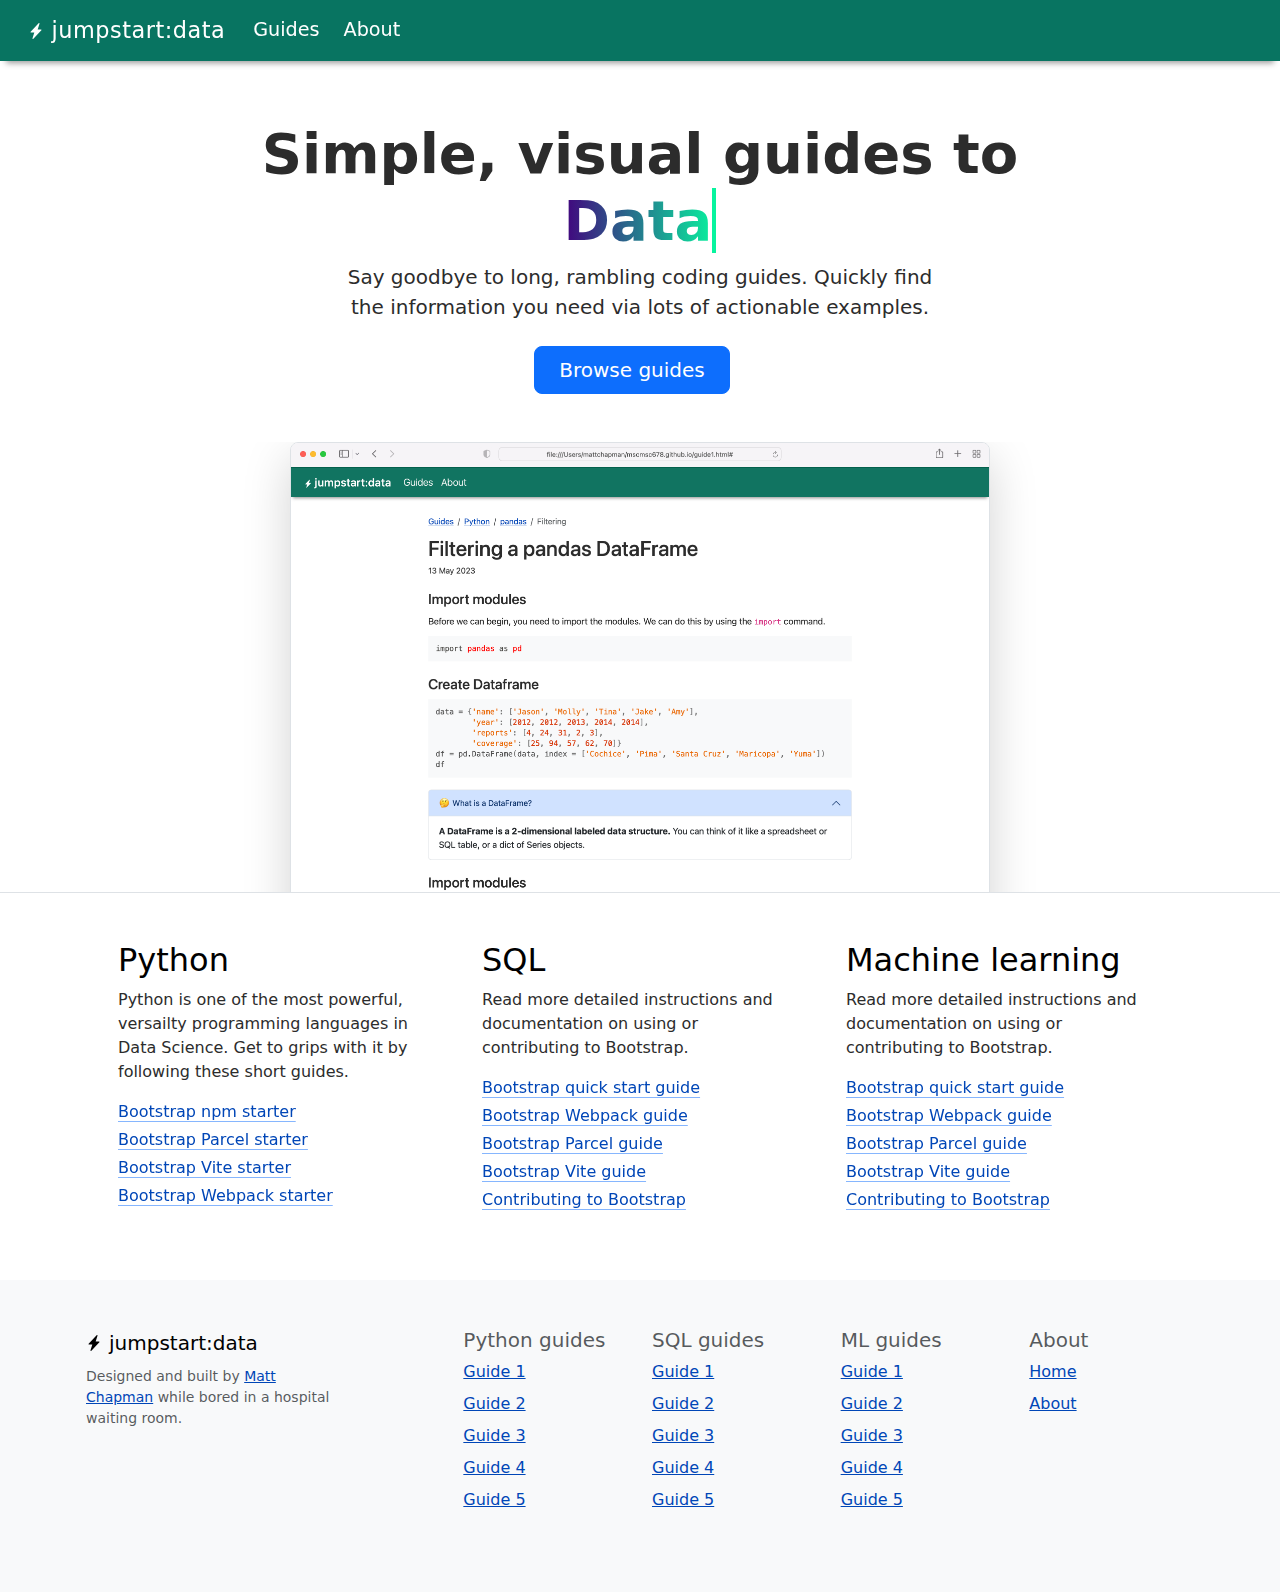
==== commit 738d7e52: "Update index.html" ====
--- a/index.html
+++ b/index.html
@@ -71,7 +71,7 @@
         </div>
       </div>
 
-    <div class="container px-5 pt-0 pb-5">
+    <div class="container-xl px-5 pt-0 pb-5">
       <div class="row g-5">
         <div class="col-md-6 col-xl-4">
           <h2 class="text-body-emphasis">Python</h2>
@@ -181,7 +181,7 @@
     </div>
 
     <footer class="bd-footer px-3 pt-5 py-4 py-md-5 bg-body-tertiary">
-        <div class="container px-4 px-md-3 text-body-secondary">
+        <div class="container-xl px-4 px-md-3 text-body-secondary">
           <div class="row">
             <div class="col-lg-3 mb-3">
               <!-- <a class="d-inline-flex align-items-center mb-2 text-body-emphasis text-decoration-none" href="/" aria-label="Jumpstart Data">
--- a/custom.css
+++ b/custom.css
@@ -78,6 +78,35 @@
     font-weight: 500;
     margin-left: 7px;
 }
+
+/* FILTERING SYSTEM */
+
+.filterDiv {
+    display: none; /* Hidden by default */
+  }
+  
+  /* The "show" class is added to the filtered elements */
+  .show {
+    display: flex;
+  }
+
+
+/* CHECKBOX SELECTORS */
+
+/* [value="python"]:checked ~ .card[data-category="python"],
+[value="sql"]:checked ~ .card[data-category="sql"]
+{ 
+    display: block;
+    animation: fadeIn .25s;
+}
+
+[value="python"]:not(:checked) ~ .card[data-category="python"],
+[value="sql"]:not(:checked) ~ .card[data-category="sql"]
+{
+    display: none;
+    animation: fadeOut .25s;
+} */
+
 
 /* @media (max-width: 370px) {
     .display-4 {font-size: calc(1.275rem + 1.8vw);}
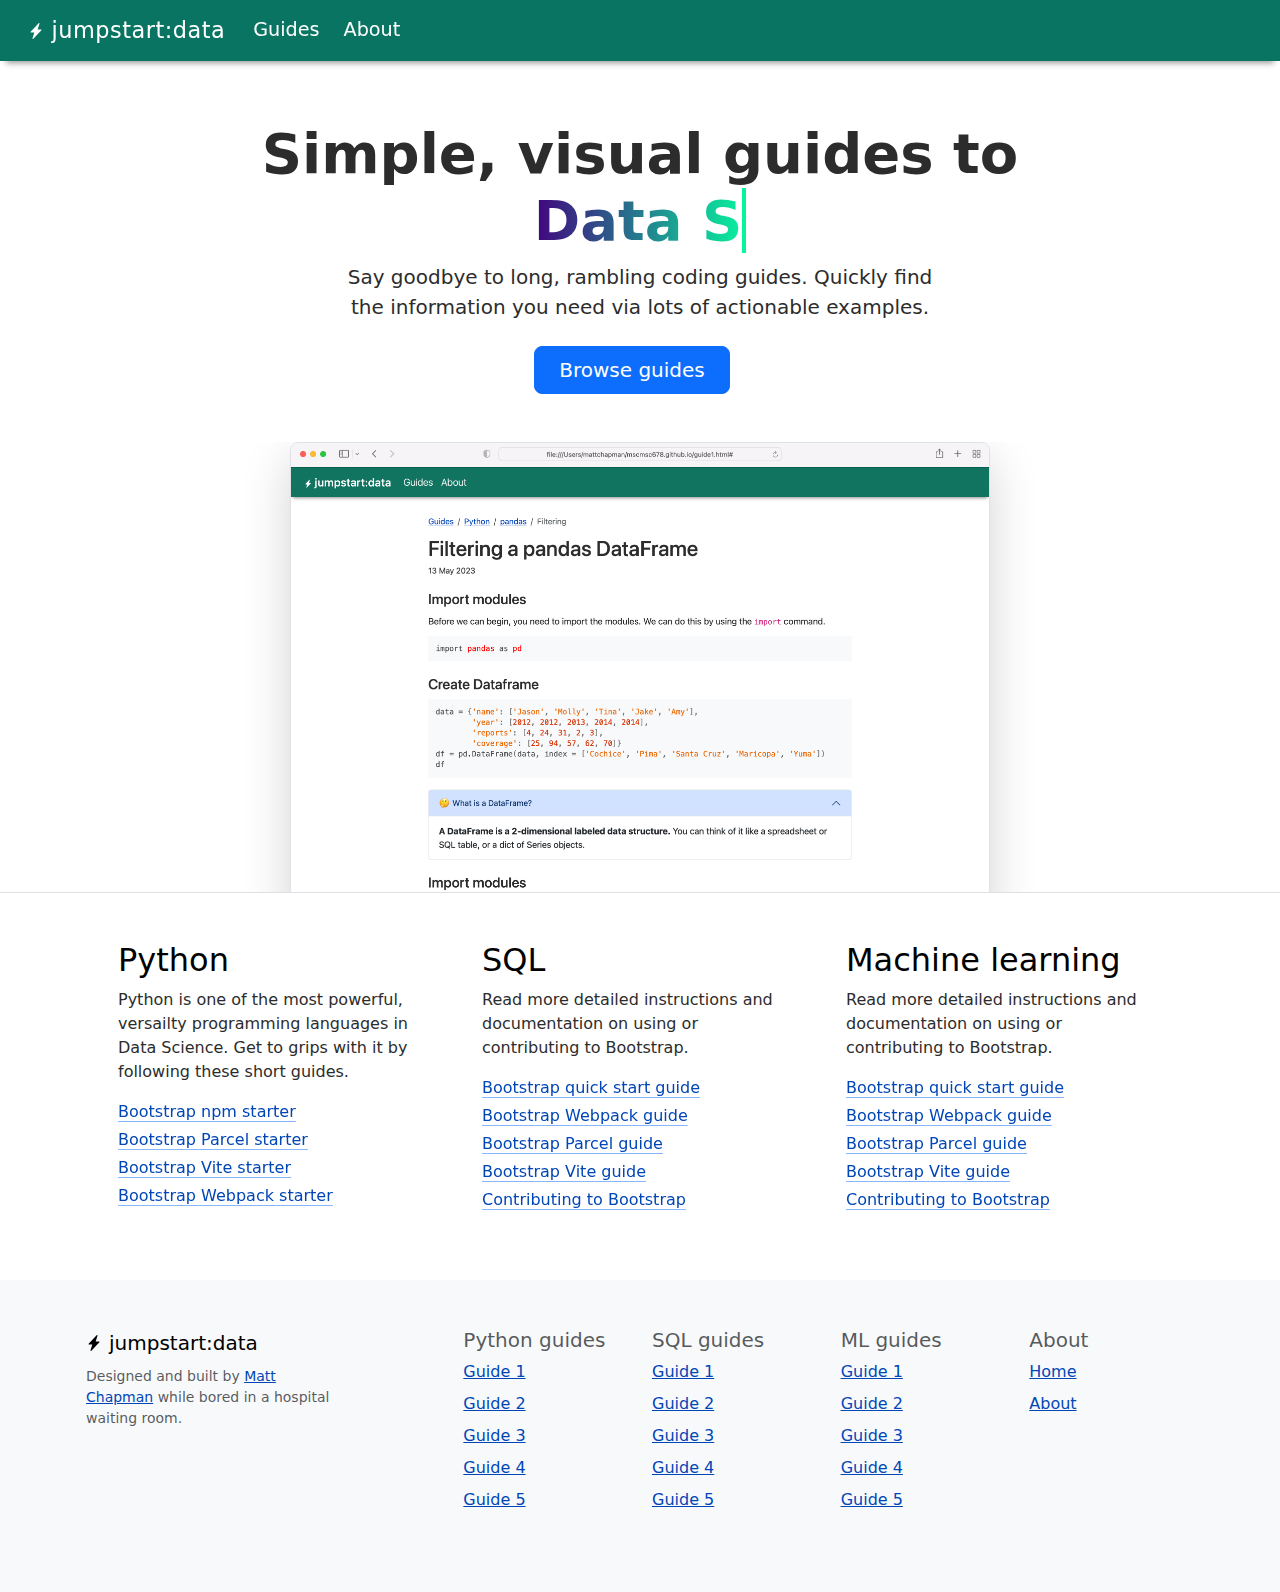
==== commit 8c316dd9: "updated Browse Guides button" ====
--- a/index.html
+++ b/index.html
@@ -30,7 +30,7 @@
                         <a href="index.html" class="nav-link active px-sm-0 px-md-2" aria-current="page">Home</a>
                     </li> -->
                     <li class="nav-item mx-1">
-                        <a href="guide1.html" class="nav-link px-sm-0 px-md-2">Guides</a>
+                        <a href="guides.html" class="nav-link px-sm-0 px-md-2">Guides</a>
                     </li>
                     <li class="nav-item mx-1">
                         <a href="#" class="nav-link px-sm-0 px-md-2">About</a>
@@ -60,7 +60,7 @@
         <div class="col-lg-6 col-sm-8 col-12 mx-auto">
           <p class="lead mb-4">Say goodbye to long, rambling coding guides. Quickly find the information you need via lots of actionable examples.</p>
           <div class="d-grid gap-2 d-sm-flex justify-content-sm-center mb-5">
-            <button type="button" class="btn btn-primary btn-lg px-4 me-sm-3">Browse guides</button>
+            <button type="button" class="btn btn-primary btn-lg px-4 me-sm-3"><a href="guides.html" class="no-decoration text-white">Browse guides</a></button>
             <!-- <button type="button" class="btn btn-outline-secondary btn-lg px-4">Secondary</button> -->
           </div>
         </div>
--- a/custom.css
+++ b/custom.css
@@ -28,9 +28,13 @@
     text-decoration: none;
 }
 
-/* a {
+.no-decoration {
     text-decoration: none;
-} */
+}
+
+.text-white {
+    color: white;
+}
 
 .overflow-hidden {
     max-height: 50vh;
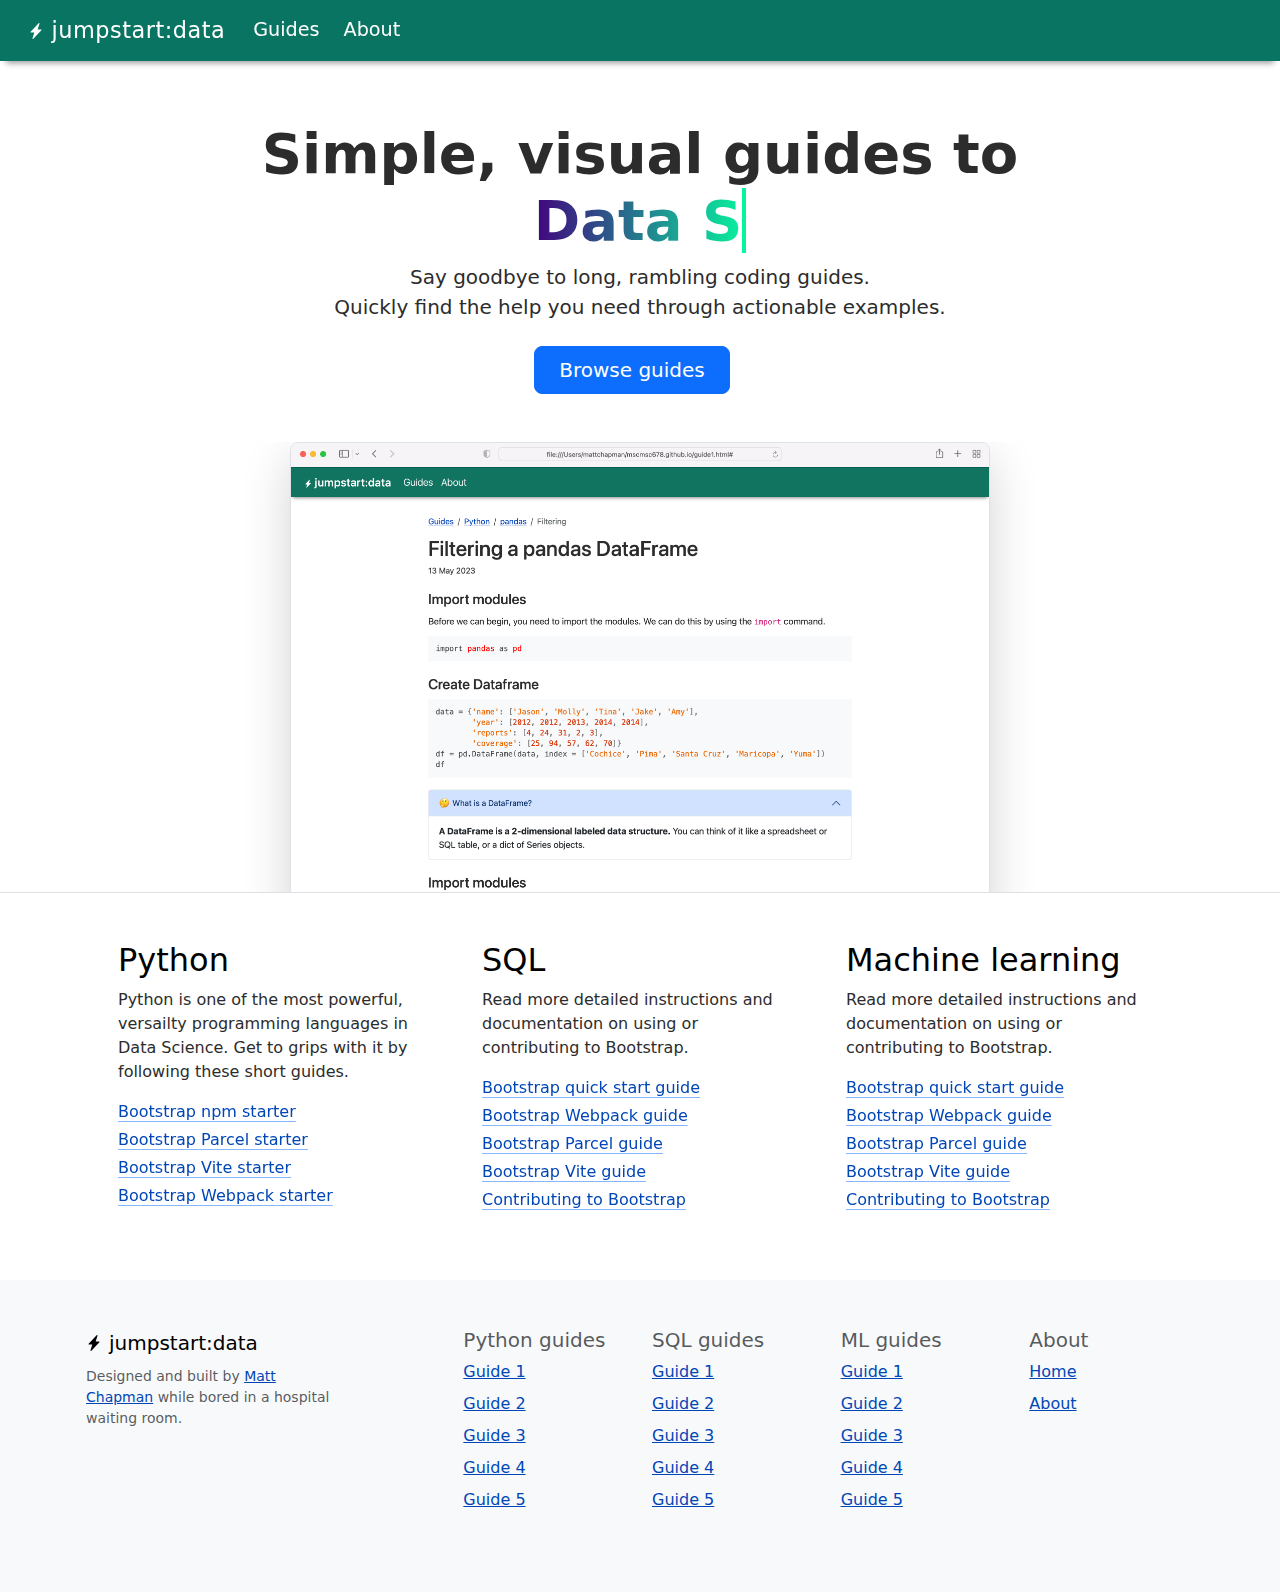
==== commit 6e3454a1: "updated tagline for index.html" ====
--- a/index.html
+++ b/index.html
@@ -58,7 +58,7 @@
       <div class="px-4 pt-5 my-5 text-center border-bottom">
         <h1 class="display-4 fw-bold mt-4">Simple, visual guides to <br><a href="#" class="h1-gradient typewrite" data-period="2000" data-type='[ "Data Science", "Machine Learning", "Python", "Data Analysis", "SQL", "Artificial Intelligence" ]'><span class="wrap"></span></a></h1>
         <div class="col-lg-6 col-sm-8 col-12 mx-auto">
-          <p class="lead mb-4">Say goodbye to long, rambling coding guides. Quickly find the information you need via lots of actionable examples.</p>
+          <p class="lead mb-4">Say goodbye to long, rambling coding guides.<br>Quickly find the help you need through actionable examples.</p>
           <div class="d-grid gap-2 d-sm-flex justify-content-sm-center mb-5">
             <button type="button" class="btn btn-primary btn-lg px-4 me-sm-3"><a href="guides.html" class="no-decoration text-white">Browse guides</a></button>
             <!-- <button type="button" class="btn btn-outline-secondary btn-lg px-4">Secondary</button> -->
--- a/custom.css
+++ b/custom.css
@@ -93,6 +93,46 @@
   .show {
     display: flex;
   }
+
+
+/* CARDS */
+
+/* .text-body-secondary {
+    font-family: monospace;
+} */
+
+.card {
+    border-color:rgba(175, 175, 175, 0.3);
+}
+
+.card-title:hover {
+    background: linear-gradient(.25turn, #42047e, #07f49e);
+    -webkit-background-clip: text;
+    -webkit-text-fill-color: transparent;
+    text-decoration: none;
+}
+
+.card-footer {
+    border-color:rgba(175, 175, 175, 0.3);
+}
+
+.badge {
+    border-radius: 25px;
+    color: black;
+    font-weight: 200;
+}
+
+.badge-python {
+    background-color: #D5F9DE;
+}
+
+.badge-pandas {
+    background-color: #FFD6BA;
+}
+
+.badge-sql {
+    background-color: #BEB8EB;
+}
 
 
 /* CHECKBOX SELECTORS */
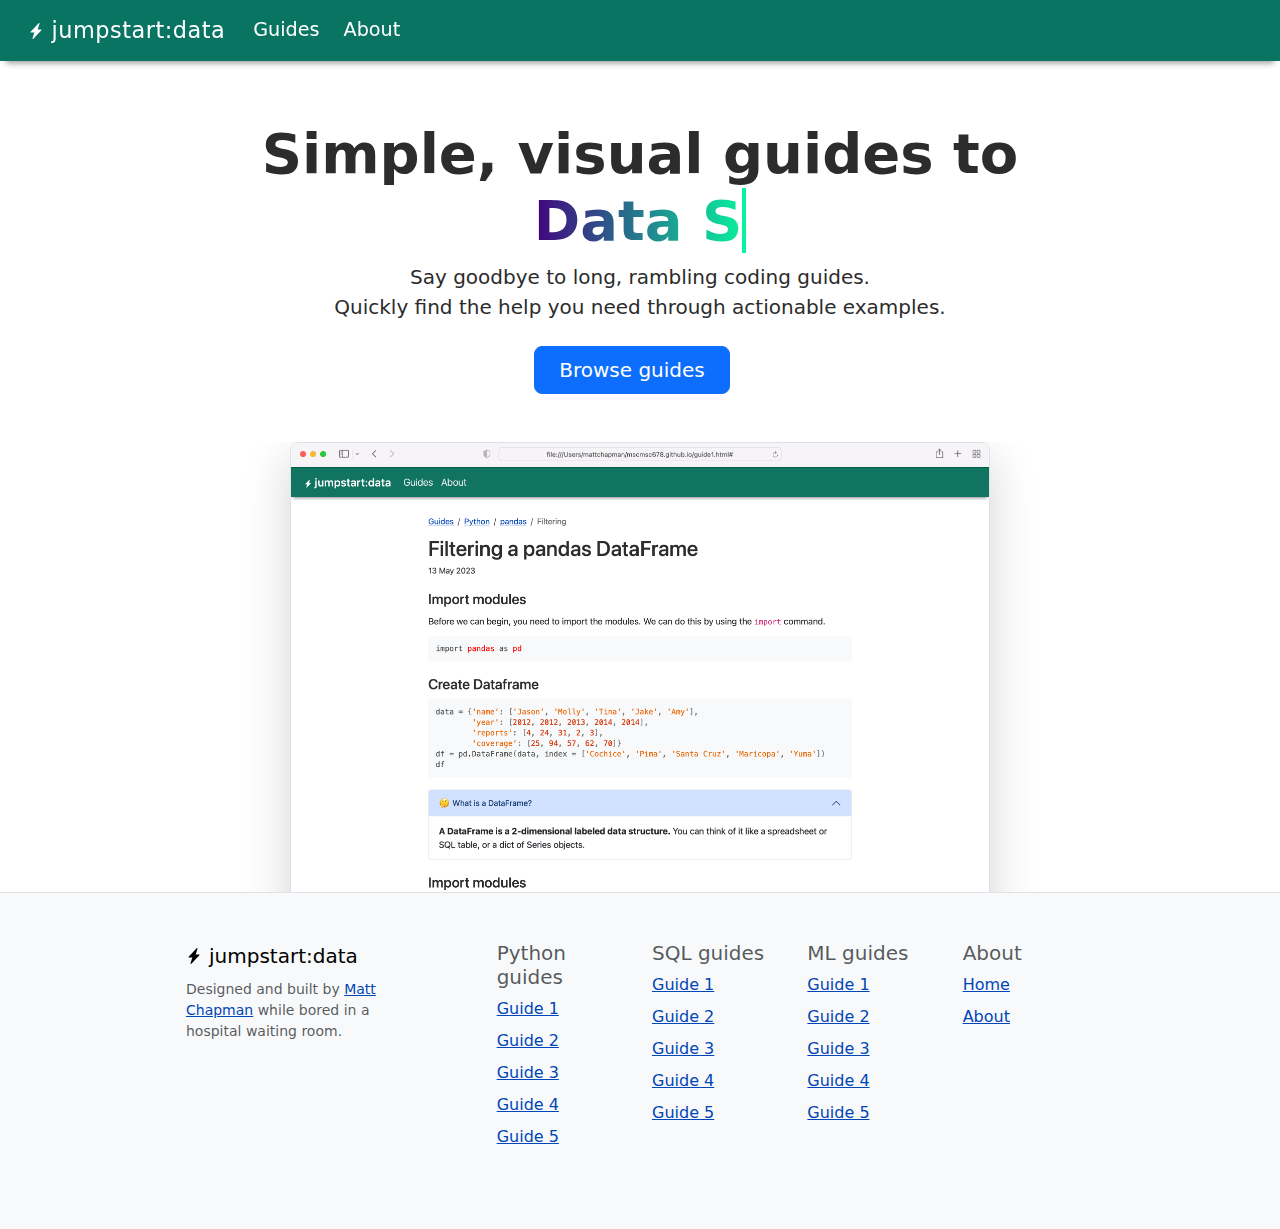
==== commit 2175c17d: "removed guides links" ====
--- a/index.html
+++ b/index.html
@@ -55,7 +55,7 @@
         </div>
     </nav>
 
-      <div class="px-4 pt-5 my-5 text-center border-bottom">
+      <div class="px-4 pt-5 mt-5 text-center border-bottom">
         <h1 class="display-4 fw-bold mt-4">Simple, visual guides to <br><a href="#" class="h1-gradient typewrite" data-period="2000" data-type='[ "Data Science", "Machine Learning", "Python", "Data Analysis", "SQL", "Artificial Intelligence" ]'><span class="wrap"></span></a></h1>
         <div class="col-lg-6 col-sm-8 col-12 mx-auto">
           <p class="lead mb-4">Say goodbye to long, rambling coding guides.<br>Quickly find the help you need through actionable examples.</p>
@@ -71,7 +71,7 @@
         </div>
       </div>
 
-    <div class="container-xl px-5 pt-0 pb-5">
+    <!-- <div class="container-xl px-5 pt-0 pb-5">
       <div class="row g-5">
         <div class="col-md-6 col-xl-4">
           <h2 class="text-body-emphasis">Python</h2>
@@ -79,25 +79,21 @@
           <ul class="list-unstyled ps-0">
             <li>
               <a class="icon-link mb-1" href="https://github.com/twbs/examples/tree/main/icons-font" rel="noopener" target="_blank">
-                <!-- <svg class="bi" width="16" height="16"><use xlink:href="#arrow-right-circle"></use></svg> -->
                 Bootstrap npm starter
               </a>
             </li>
             <li>
               <a class="icon-link mb-1" href="https://github.com/twbs/examples/tree/main/parcel" rel="noopener" target="_blank">
-                <!-- <svg class="bi" width="16" height="16"><use xlink:href="#arrow-right-circle"></use></svg> -->
                 Bootstrap Parcel starter
               </a>
             </li>
             <li>
               <a class="icon-link mb-1" href="https://github.com/twbs/examples/tree/main/vite" rel="noopener" target="_blank">
-                <!-- <svg class="bi" width="16" height="16"><use xlink:href="#arrow-right-circle"></use></svg> -->
                 Bootstrap Vite starter
               </a>
             </li>
             <li>
               <a class="icon-link mb-1" href="https://github.com/twbs/examples/tree/main/webpack" rel="noopener" target="_blank">
-                <!-- <svg class="bi" width="16" height="16"><use xlink:href="#arrow-right-circle"></use></svg> -->
                 Bootstrap Webpack starter
               </a>
             </li>
@@ -110,31 +106,26 @@
           <ul class="list-unstyled ps-0">
             <li>
               <a class="icon-link mb-1" href="/docs/5.3/getting-started/introduction/">
-                <!-- <svg class="bi" width="16" height="16"><use xlink:href="#arrow-right-circle"></use></svg> -->
                 Bootstrap quick start guide
               </a>
             </li>
             <li>
               <a class="icon-link mb-1" href="/docs/5.3/getting-started/webpack/">
-                <!-- <svg class="bi" width="16" height="16"><use xlink:href="#arrow-right-circle"></use></svg> -->
                 Bootstrap Webpack guide
               </a>
             </li>
             <li>
               <a class="icon-link mb-1" href="/docs/5.3/getting-started/parcel/">
-                <!-- <svg class="bi" width="16" height="16"><use xlink:href="#arrow-right-circle"></use></svg> -->
                 Bootstrap Parcel guide
               </a>
             </li>
             <li>
               <a class="icon-link mb-1" href="/docs/5.3/getting-started/vite/">
-                <!-- <svg class="bi" width="16" height="16"><use xlink:href="#arrow-right-circle"></use></svg> -->
                 Bootstrap Vite guide
               </a>
             </li>
             <li>
               <a class="icon-link mb-1" href="/docs/5.3/getting-started/contribute/">
-                <!-- <svg class="bi" width="16" height="16"><use xlink:href="#arrow-right-circle"></use></svg> -->
                 Contributing to Bootstrap
               </a>
             </li>
@@ -147,41 +138,36 @@
         <ul class="list-unstyled ps-0">
           <li>
             <a class="icon-link mb-1" href="/docs/5.3/getting-started/introduction/">
-              <!-- <svg class="bi" width="16" height="16"><use xlink:href="#arrow-right-circle"></use></svg> -->
               Bootstrap quick start guide
             </a>
           </li>
           <li>
             <a class="icon-link mb-1" href="/docs/5.3/getting-started/webpack/">
-              <!-- <svg class="bi" width="16" height="16"><use xlink:href="#arrow-right-circle"></use></svg> -->
               Bootstrap Webpack guide
             </a>
           </li>
           <li>
             <a class="icon-link mb-1" href="/docs/5.3/getting-started/parcel/">
-              <!-- <svg class="bi" width="16" height="16"><use xlink:href="#arrow-right-circle"></use></svg> -->
               Bootstrap Parcel guide
             </a>
           </li>
           <li>
             <a class="icon-link mb-1" href="/docs/5.3/getting-started/vite/">
-              <!-- <svg class="bi" width="16" height="16"><use xlink:href="#arrow-right-circle"></use></svg> -->
               Bootstrap Vite guide
             </a>
           </li>
           <li>
             <a class="icon-link mb-1" href="/docs/5.3/getting-started/contribute/">
-              <!-- <svg class="bi" width="16" height="16"><use xlink:href="#arrow-right-circle"></use></svg> -->
               Contributing to Bootstrap
             </a>
           </li>
         </ul>
       </div>
     </div>
-    </div>
+    </div> -->
 
     <footer class="bd-footer px-3 pt-5 py-4 py-md-5 bg-body-tertiary">
-        <div class="container-xl px-4 px-md-3 text-body-secondary">
+        <div class="container px-4 px-md-3 text-body-secondary">
           <div class="row">
             <div class="col-lg-3 mb-3">
               <!-- <a class="d-inline-flex align-items-center mb-2 text-body-emphasis text-decoration-none" href="/" aria-label="Jumpstart Data">
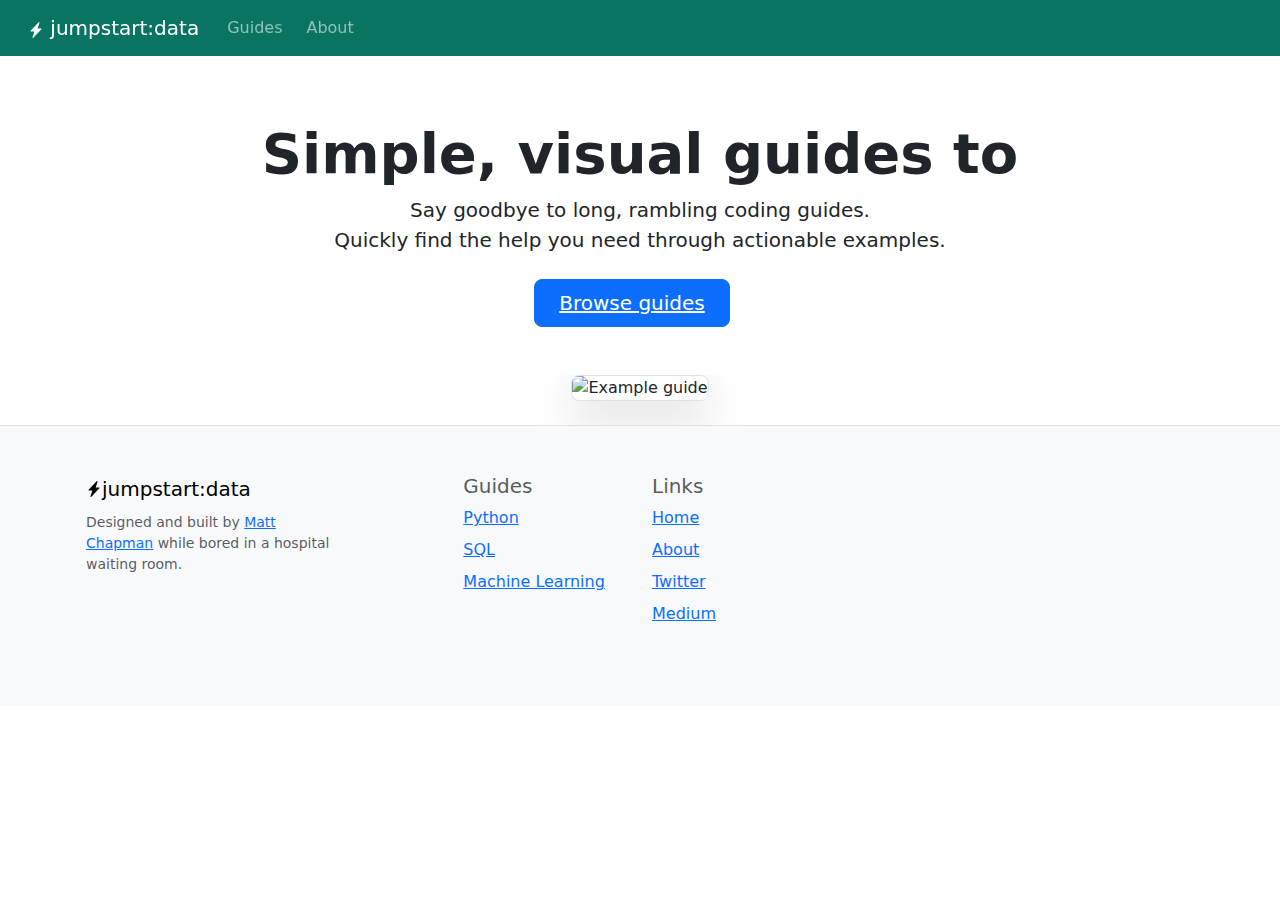
==== commit bc825731: "added links" ====
--- a/index.html
+++ b/index.html
@@ -1,12 +1,13 @@
 <!DOCTYPE html>
 <html>
 <head>
-    <title>jumpstart:data</title>
+    <title>Jump-start Data</title>
+    <link rel="icon" href="./assets/lightning-charge-fill.ico">
     <meta charset="utf-8" />
     <meta name="viewport" content="width=device-width, initial-scale=1">
     <link href="https://cdn.jsdelivr.net/npm/bootstrap@5.3.0-alpha3/dist/css/bootstrap.min.css" rel="stylesheet">
-    <link href="syntax.css" rel="stylesheet">
-    <link href="custom.css" rel="stylesheet"> 
+    <link href="css/syntax.css" rel="stylesheet">
+    <link href="css/custom.css" rel="stylesheet"> 
 </head>
 <body>
 
@@ -17,6 +18,7 @@
                     <path d="M11.251.068a.5.5 0 0 1 .227.58L9.677 6.5H13a.5.5 0 0 1 .364.843l-8 8.5a.5.5 0 0 1-.842-.49L6.323 9.5H3a.5.5 0 0 1-.364-.843l8-8.5a.5.5 0 0 1 .615-.09z"/>
                   </svg>
                 jumpstart:data
+                <!-- Matt Chapman -->
             </a>
             <button class="navbar-toggler" data-bs-toggle="collapse" data-bs-target="#nav" aria-controls="nav" aria-label="Expand Navigation">
                 <div class="navbar-toggler-icon"></div>
@@ -33,7 +35,7 @@
                         <a href="guides.html" class="nav-link px-sm-0 px-md-2">Guides</a>
                     </li>
                     <li class="nav-item mx-1">
-                        <a href="#" class="nav-link px-sm-0 px-md-2">About</a>
+                        <a href="about.html" class="nav-link px-sm-0 px-md-2">About</a>
                     </li>
                     <!-- <li>
                         <div class="bd-search" id="docsearch" data-bd-docs-version="5.2"><button type="button" class="DocSearch DocSearch-Button" aria-label="Search"><span class="DocSearch-Button-Container"><svg width="20" height="20" class="DocSearch-Search-Icon" viewBox="0 0 20 20"><path d="M14.386 14.386l4.0877 4.0877-4.0877-4.0877c-2.9418 2.9419-7.7115 2.9419-10.6533 0-2.9419-2.9418-2.9419-7.7115 0-10.6533 2.9418-2.9419 7.7115-2.9419 10.6533 0 2.9419 2.9418 2.9419 7.7115 0 10.6533z" stroke="currentColor" fill="none" fill-rule="evenodd" stroke-linecap="round" stroke-linejoin="round"></path></svg><span class="DocSearch-Button-Placeholder">Search</span></span><span class="DocSearch-Button-Keys"><kbd class="DocSearch-Button-Key">⌘</kbd><kbd class="DocSearch-Button-Key">K</kbd></span></button></div>
@@ -66,105 +68,10 @@
         </div>
         <div class="overflow-hidden">
           <div class="container-fluid px-sm-5 px-0">
-            <img src="example-guide.png" class="img-fluid border rounded-3 shadow-lg mb-4" alt="Example guide" width="700" height="500" loading="lazy">
+            <img src="assets/example-guide.png" class="img-fluid border rounded-3 shadow-lg mb-4" alt="Example guide" width="700" height="500" loading="lazy">
           </div>
         </div>
       </div>
-
-    <!-- <div class="container-xl px-5 pt-0 pb-5">
-      <div class="row g-5">
-        <div class="col-md-6 col-xl-4">
-          <h2 class="text-body-emphasis">Python</h2>
-          <p>Python is one of the most powerful, versailty programming languages in Data Science. Get to grips with it by following these short guides.</p>
-          <ul class="list-unstyled ps-0">
-            <li>
-              <a class="icon-link mb-1" href="https://github.com/twbs/examples/tree/main/icons-font" rel="noopener" target="_blank">
-                Bootstrap npm starter
-              </a>
-            </li>
-            <li>
-              <a class="icon-link mb-1" href="https://github.com/twbs/examples/tree/main/parcel" rel="noopener" target="_blank">
-                Bootstrap Parcel starter
-              </a>
-            </li>
-            <li>
-              <a class="icon-link mb-1" href="https://github.com/twbs/examples/tree/main/vite" rel="noopener" target="_blank">
-                Bootstrap Vite starter
-              </a>
-            </li>
-            <li>
-              <a class="icon-link mb-1" href="https://github.com/twbs/examples/tree/main/webpack" rel="noopener" target="_blank">
-                Bootstrap Webpack starter
-              </a>
-            </li>
-          </ul>
-        </div>
-  
-        <div class="col-md-6 col-xl-4">
-          <h2 class="text-body-emphasis">SQL</h2>
-          <p>Read more detailed instructions and documentation on using or contributing to Bootstrap.</p>
-          <ul class="list-unstyled ps-0">
-            <li>
-              <a class="icon-link mb-1" href="/docs/5.3/getting-started/introduction/">
-                Bootstrap quick start guide
-              </a>
-            </li>
-            <li>
-              <a class="icon-link mb-1" href="/docs/5.3/getting-started/webpack/">
-                Bootstrap Webpack guide
-              </a>
-            </li>
-            <li>
-              <a class="icon-link mb-1" href="/docs/5.3/getting-started/parcel/">
-                Bootstrap Parcel guide
-              </a>
-            </li>
-            <li>
-              <a class="icon-link mb-1" href="/docs/5.3/getting-started/vite/">
-                Bootstrap Vite guide
-              </a>
-            </li>
-            <li>
-              <a class="icon-link mb-1" href="/docs/5.3/getting-started/contribute/">
-                Contributing to Bootstrap
-              </a>
-            </li>
-          </ul>
-        </div>
-
-      <div class="col-md-6 col-xl-4">
-        <h2 class="text-body-emphasis">Machine learning</h2>
-        <p>Read more detailed instructions and documentation on using or contributing to Bootstrap.</p>
-        <ul class="list-unstyled ps-0">
-          <li>
-            <a class="icon-link mb-1" href="/docs/5.3/getting-started/introduction/">
-              Bootstrap quick start guide
-            </a>
-          </li>
-          <li>
-            <a class="icon-link mb-1" href="/docs/5.3/getting-started/webpack/">
-              Bootstrap Webpack guide
-            </a>
-          </li>
-          <li>
-            <a class="icon-link mb-1" href="/docs/5.3/getting-started/parcel/">
-              Bootstrap Parcel guide
-            </a>
-          </li>
-          <li>
-            <a class="icon-link mb-1" href="/docs/5.3/getting-started/vite/">
-              Bootstrap Vite guide
-            </a>
-          </li>
-          <li>
-            <a class="icon-link mb-1" href="/docs/5.3/getting-started/contribute/">
-              Contributing to Bootstrap
-            </a>
-          </li>
-        </ul>
-      </div>
-    </div>
-    </div> -->
 
     <footer class="bd-footer px-3 pt-5 py-4 py-md-5 bg-body-tertiary">
         <div class="container px-4 px-md-3 text-body-secondary">
@@ -186,42 +93,22 @@
               </ul>
             </div>
             <div class="col-6 col-lg-2 offset-lg-1 mb-3">
-              <h5>Python guides</h5>
-              <ul class="list-unstyled">
-                <li class="mb-2"><a href="#">Guide 1</a></li>
-                <li class="mb-2"><a href="#">Guide 2</a></li>
-                <li class="mb-2"><a href="#">Guide 3</a></li>
-                <li class="mb-2"><a href="#">Guide 4</a></li>
-                <li class="mb-2"><a href="#">Guide 5</a></li>
-              </ul>
-            </div>
-            <div class="col-6 col-lg-2 mb-3">
-              <h5>SQL guides</h5>
-              <ul class="list-unstyled">
-                <li class="mb-2"><a href="#">Guide 1</a></li>
-                <li class="mb-2"><a href="#">Guide 2</a></li>
-                <li class="mb-2"><a href="#">Guide 3</a></li>
-                <li class="mb-2"><a href="#">Guide 4</a></li>
-                <li class="mb-2"><a href="#">Guide 5</a></li>
-              </ul>
-            </div>
-            <div class="col-6 col-lg-2 mb-3">
-              <h5>ML guides</h5>
-              <ul class="list-unstyled">
-                <li class="mb-2"><a href="#">Guide 1</a></li>
-                <li class="mb-2"><a href="#">Guide 2</a></li>
-                <li class="mb-2"><a href="#">Guide 3</a></li>
-                <li class="mb-2"><a href="#">Guide 4</a></li>
-                <li class="mb-2"><a href="#">Guide 5</a></li>
-              </ul>
-            </div>
-            <div class="col-6 col-lg-2 mb-3">
-              <h5>About</h5>
-              <ul class="list-unstyled">
-                <li class="mb-2"><a href="#">Home</a></li>
-                <li class="mb-2"><a href="#">About</a></li>
-              </ul>
-            </div>
+                <h5>Guides</h5>
+                <ul class="list-unstyled">
+                  <li class="mb-2"><a href="guides.html">Python</a></li>
+                  <li class="mb-2"><a href="guides.html">SQL</a></li>
+                  <li class="mb-2"><a href="guides.html">Machine Learning</a></li>
+                </ul>
+              </div>
+              <div class="col-6 col-lg-2 mb-3">
+                <h5>Links</h5>
+                <ul class="list-unstyled">
+                  <li class="mb-2"><a href="index.html">Home</a></li>
+                  <li class="mb-2"><a href="about.html">About</a></li>
+                  <li class="mb-2"><a href="https://twitter.com/matt_chapma">Twitter</a></li>
+                  <li class="mb-2"><a href="https://medium.com/@mattchapmanmsc">Medium</a></li>
+                </ul>
+              </div>
           </div>
         </div>
       </footer>
@@ -230,5 +117,5 @@
     <!-- <script src="https://cdn.jsdelivr.net/npm/bootstrap@5.3.0-alpha3/dist/js/bootstrap.bundle.min.js" integrity="sha384-ENjdO4Dr2bkBIFxQpeoTz1HIcje39Wm4jDKdf19U8gI4ddQ3GYNS7NTKfAdVQSZe" crossorigin="anonymous"></script> -->
     <script src="https://cdn.jsdelivr.net/npm/@popperjs/core@2.11.7/dist/umd/popper.min.js" integrity="sha384-zYPOMqeu1DAVkHiLqWBUTcbYfZ8osu1Nd6Z89ify25QV9guujx43ITvfi12/QExE" crossorigin="anonymous"></script>
     <script src="https://cdn.jsdelivr.net/npm/bootstrap@5.3.0-alpha3/dist/js/bootstrap.min.js" integrity="sha384-Y4oOpwW3duJdCWv5ly8SCFYWqFDsfob/3GkgExXKV4idmbt98QcxXYs9UoXAB7BZ" crossorigin="anonymous"></script>
-    <script src="typewrite.js"></script>
+    <script src="js/typewrite.js"></script>
 </body>
